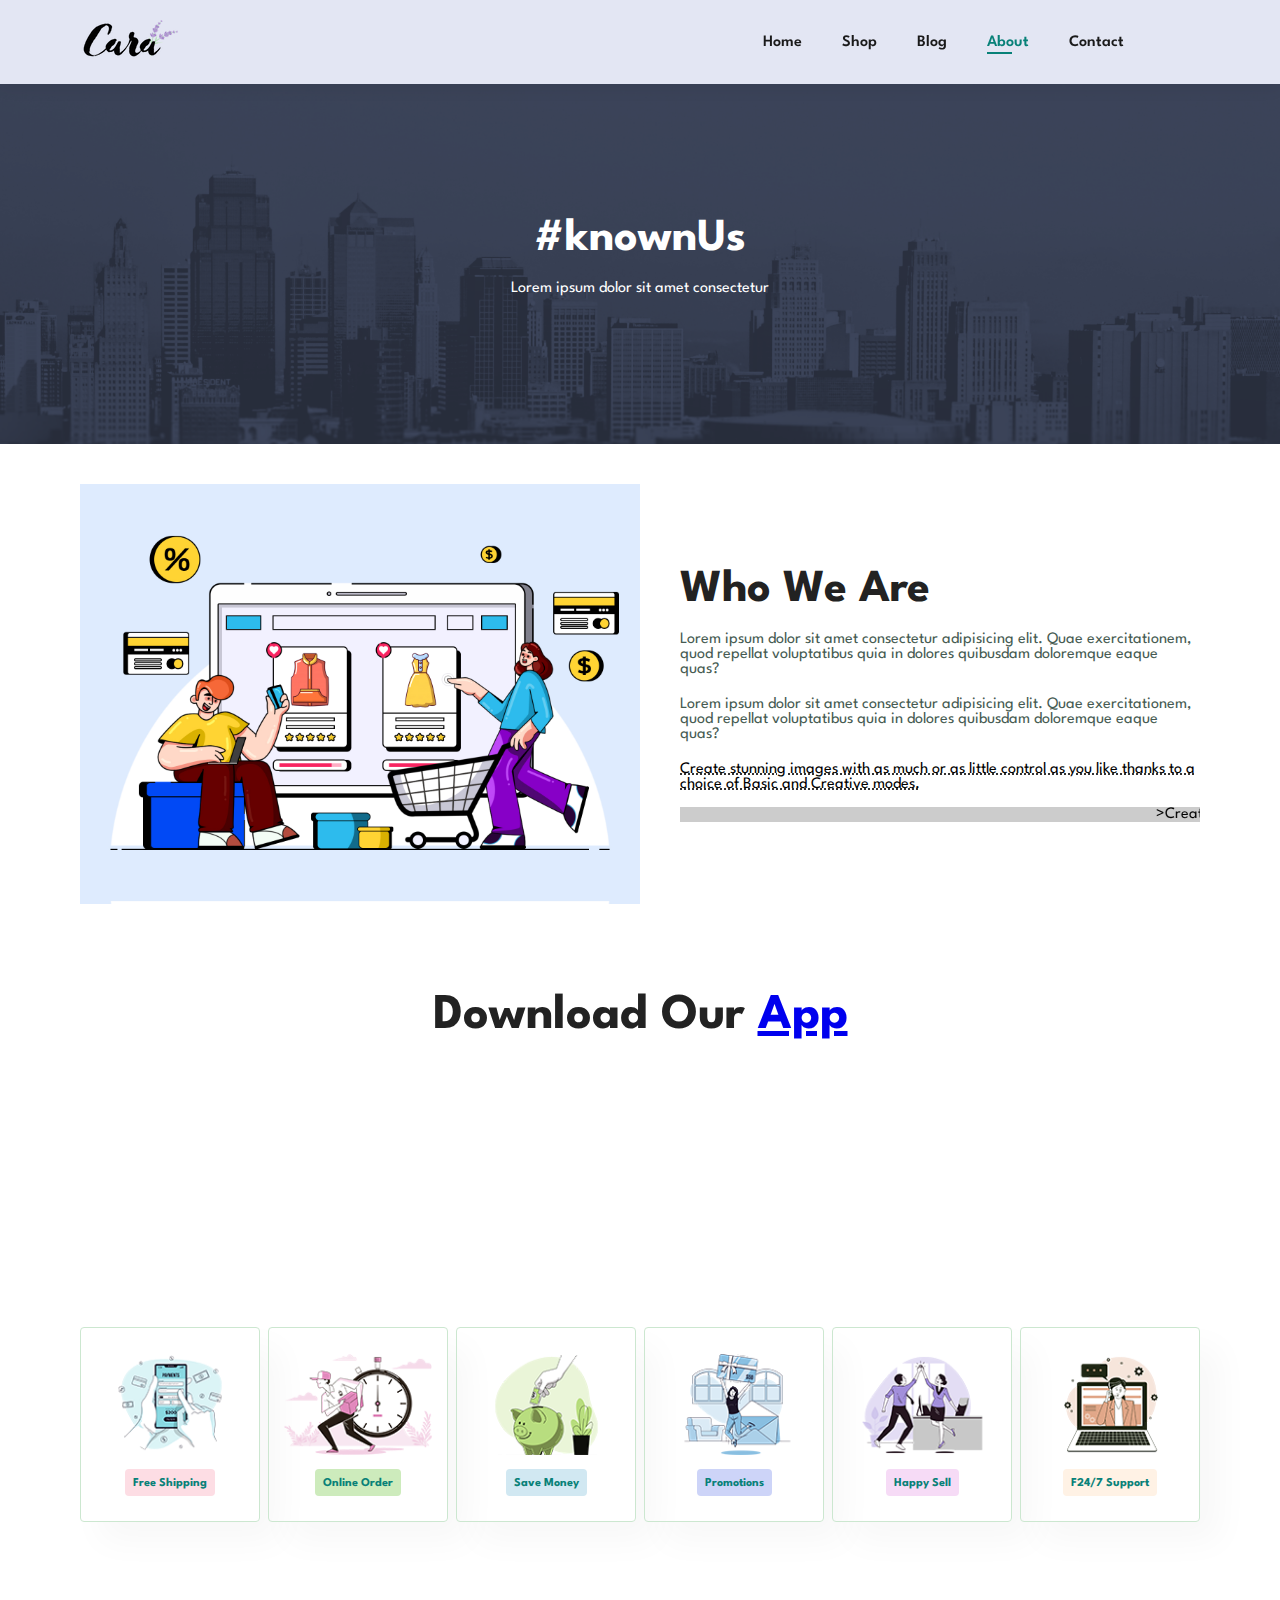
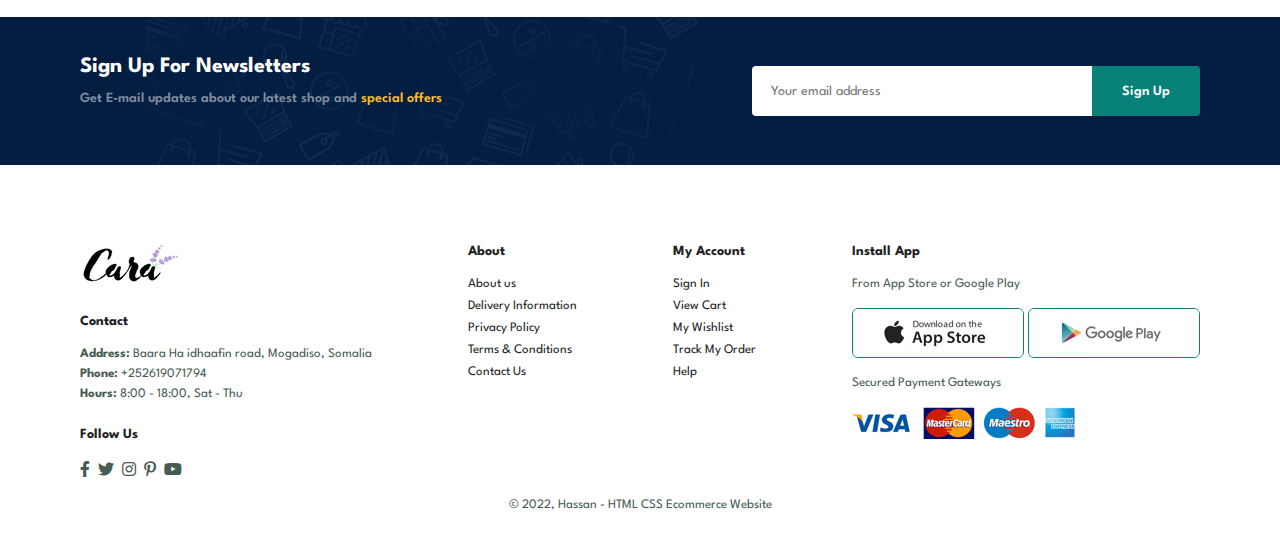
==== about.html @ 390940b4 "first commit" ====
<!DOCTYPE html>
<html lang="en">
  <head>
    <meta charset="UTF-8" />
    <meta name="viewport" content="width=device-width, initial-scale=1.0" />
    <title>Ecommerce home page</title>
    <link rel="stylesheet" href="style.css" />
    <link
      rel="stylesheet"
      href="https://pro.fontawesome.com/releases/v5.10.0/css/all.css"
    />
  </head>
  <body>
    <section id="header">
      <a href="#"><img src="img//logo.png" class="logo" alt="logo image" /></a>
      <div>
        <ul id="navbar">
          <li><a href="index.html">Home</a></li>
          <li><a href="shop.html">Shop</a></li>
          <li><a href="blog.html">Blog</a></li>
          <li><a class="active" href="about.html">About</a></li>
          <li><a href="contact.html">Contact</a></li>
          <li id="lg-bag">
            <a href="cart.html"><i class="far fa-shopping-bag"></i></a>
          </li>
          <a href="#" id="close" class="far fa-times"></a>
        </ul>
      </div>
      <div id="mobile">
        <a href="cart.html"><i class="far fa-shopping-bag"></i></a>
        <i id="bar" class="fas fa-outdent"></i>
      </div>
    </section>
    <section id="page-header" class="about-header">
      <h2>#knownUs</h2>

      <p>Lorem ipsum dolor sit amet consectetur</p>
    </section>

    <section id="about-head" class="section-p1">
      <img src="img/about/a6.jpg" alt="" />
      <div>
        <h2>Who We Are</h2>
        <p>
          Lorem ipsum dolor sit amet consectetur adipisicing elit. Quae
          exercitationem, quod repellat voluptatibus quia in dolores quibusdam
          doloremque eaque quas?
        </p>
        <p>
          Lorem ipsum dolor sit amet consectetur adipisicing elit. Quae
          exercitationem, quod repellat voluptatibus quia in dolores quibusdam
          doloremque eaque quas?
        </p>
        <abbr title="">
          Create stunning images with as much or as little control as you like
          thanks to a choice of Basic and Creative modes.</abbr
        >
        <br />
        <br />
        <marquee bgcolor="#ccc" loop="-1" scrollamount="5" width="100%">
          >Create stunning images with as much or as little control as you like
          thanks to a choice of Basic and Creative modes.</marquee
        >
      </div>
    </section>
    <section id="about-app" class="section-p1">
      <h1>Download Our <a href="#">App</a></h1>
      <div class="video">
        <video autoplay muted loop src="img/about/1.mp4"></video>
      </div>
    </section>
    <section id="feature" class="section-p1">
      <div class="fe-box">
        <img src="img/features/f1.png" alt="" />
        <h6>Free Shipping</h6>
      </div>
      <div class="fe-box">
        <img src="img/features/f2.png" alt="" />
        <h6>Online Order</h6>
      </div>
      <div class="fe-box">
        <img src="img/features/f3.png" alt="" />
        <h6>Save Money</h6>
      </div>
      <div class="fe-box">
        <img src="img/features/f4.png" alt="" />
        <h6>Promotions</h6>
      </div>
      <div class="fe-box">
        <img src="img/features/f5.png" alt="" />
        <h6>Happy Sell</h6>
      </div>
      <div class="fe-box">
        <img src="img/features/f6.png" alt="" />
        <h6>F24/7 Support</h6>
      </div>
    </section>
    <section id="newsletter" class="section-p1 section-m1">
      <div class="newstext">
        <h4>Sign Up For Newsletters</h4>
        <p>
          Get E-mail updates about our latest shop and
          <span>special offers</span>
        </p>
      </div>
      <div class="form">
        <input type="text" placeholder="Your email address" />
        <button class="normal">Sign Up</button>
      </div>
    </section>

    <footer class="section-p1">
      <div class="col">
        <img class="logo" src="img/logo.png" alt="" />
        <h4>Contact</h4>
        <p>
          <strong>Address:</strong> Baara Ha idhaafin road, Mogadiso, Somalia
        </p>
        <p><strong>Phone:</strong> +252619071794</p>
        <p><strong>Hours:</strong> 8:00 - 18:00, Sat - Thu</p>
        <div class="follow">
          <h4>Follow Us</h4>
          <div class="icon">
            <i class="fab fa-facebook-f"></i>
            <i class="fab fa-twitter"></i>
            <i class="fab fa-instagram"></i>
            <i class="fab fa-pinterest-p"></i>
            <i class="fab fa-youtube"></i>
          </div>
        </div>
      </div>
      <div class="col">
        <h4>About</h4>
        <a href="#">About us</a>
        <a href="#">Delivery Information</a>
        <a href="#">Privacy Policy</a>
        <a href="#">Terms & Conditions</a>
        <a href="#">Contact Us</a>
      </div>
      <div class="col">
        <h4>My Account</h4>
        <a href="#">Sign In</a>
        <a href="#">View Cart</a>
        <a href="#">My Wishlist</a>
        <a href="#">Track My Order</a>
        <a href="#">Help</a>
      </div>
      <div class="col install">
        <h4>Install App</h4>
        <p>From App Store or Google Play</p>
        <div class="row">
          <img src="img/pay/app.jpg" alt="" />
          <img src="img/pay/play.jpg" alt="" />
        </div>
        <p>Secured Payment Gateways</p>
        <img src="img/pay/pay.png" alt="" />
      </div>
      <div class="copyright">
        <p>© 2022, Hassan - HTML CSS Ecommerce Website</p>
      </div>
    </footer>
    <script src="script.js"></script>
  </body>
</html>
---- style.css ----
@import url("https://fonts.googleapis.com/css2?family=Spartan:wght@100;200;300;400;500;600;700;800;900&display=swap");

* {
  margin: 0;
  padding: 0;
  box-sizing: border-box;
  font-family: "Spartan", sans-serif;
}

h1 {
  font-size: 50px;
  line-height: 64px;
  color: #222;
}

h2 {
  font-size: 46px;
  line-height: 54px;
  color: #222;
}

h4 {
  font-size: 20px;
  color: #222;
}

h6 {
  font-weight: 700;
  font-size: 12px;
}

p {
  font-size: 16px;
  color: #465b52;
  margin: 15px 0 20px 0;
}

.section-p1 {
  padding: 40px 80px;
}

button.normal {
  font-size: 14px;
  font-weight: 600;
  padding: 15px 30px;
  color: #000;
  background-color: #fff;
  border-radius: 4px;
  cursor: pointer;
  border: none;
  outline: none;
  transition: 0.2s;
}
button.white {
  font-size: 13px;
  font-weight: 600;
  padding: 12px 18px;
  color: #ffffff;
  background-color: transparent;
  border-radius: 4px;
  cursor: pointer;
  border: 1px solid #fff;
  outline: none;
  transition: 0.2s;
}

.section-m1 {
  margin: 40px 0;
}

body {
  width: 100%;
}

/* Header Start */

#header {
  display: flex;
  align-items: center;
  justify-content: space-between;
  padding: 20px 80px;
  background: #e3e6f3;
  box-shadow: 0 5px 15px rgba(0, 0, 0, 0.06);
  z-index: 999;
  position: sticky;
  top: 0;
  left: 0;
}

#navbar {
  display: flex;
  align-items: center;
  justify-content: center;
}

#navbar li {
  list-style: none;
  padding: 0 20px;
  position: relative;
}

#navbar li a {
  text-decoration: none;
  font-size: 16px;
  font-weight: 600;
  color: #1a1a1a;
  transition: 0.3s ease;
}

#navbar li a:hover,
#navbar li a.active {
  color: #088178;
}

#navbar li a.active::after,
#navbar li a:hover::after {
  content: "";
  width: 30%;
  height: 2px;
  background: #088178;
  position: absolute;
  bottom: -4px;
  left: 20px;
}

#mobile {
  display: none;
  align-items: center;
}

#close {
  display: none;
}

/* Home Page Start */

#hero {
  background-image: url("img/hero4.png");
  height: 90vh;
  width: 100%;
  background-size: cover;
  background-position: top 25% right 0;
  padding: 0 80px;
  display: flex;
  flex-direction: column;
  align-items: flex-start;
  justify-content: center;
}

#hero h4 {
  padding-bottom: 15px;
}

#hero h1 {
  color: #088178;
}

#hero button {
  background-image: url("img/button.png");
  background-color: transparent;
  color: #088178;
  border: 0;
  padding: 14px 80px 14px 65px;
  background-repeat: no-repeat;
  cursor: pointer;
  font-weight: 700;
  font-size: 15px;
}

#feature {
  display: flex;
  align-items: center;
  justify-content: space-between;
  flex-wrap: wrap;
}

#feature .fe-box {
  width: 180px;
  text-align: center;
  padding: 25px 15px;
  box-shadow: 20px 20px 34px rgba(0, 0, 0, 0.03);
  border: 1px solid #cce7d0;
  border-radius: 4px;
  margin: 15px 0;
}

#feature .fe-box:hover {
  box-shadow: 10px 10px 54px rgba(70, 62, 221, 0.1);
}
#feature .fe-box img {
  width: 100%;
  margin-bottom: 10px;
}
#feature .fe-box h6 {
  display: inline-block;
  padding: 9px 8px 6px 8px;
  line-height: 1;
  border-radius: 4px;
  color: #088178;
  background-color: #fddde4;
}

#feature .fe-box:nth-child(2) h6 {
  background-color: #cdebbc;
}

#feature .fe-box:nth-child(3) h6 {
  background-color: #d1e8f2;
}

#feature .fe-box:nth-child(4) h6 {
  background-color: #cdd4f8;
}

#feature .fe-box:nth-child(5) h6 {
  background-color: #f6dbf6;
}

#feature .fe-box:nth-child(6) h6 {
  background-color: #fff2e5;
}

#product1 {
  text-align: center;
}

#product1 .pro-container {
  display: flex;
  justify-content: space-between;
  padding-top: 20px;
  flex-wrap: wrap;
}

#product1 .pro {
  width: 23%;
  min-width: 250px;
  padding: 10px 12px;
  border: 1px solid #cce7d0;
  border-radius: 25px;
  cursor: pointer;
  box-shadow: 20px 20px 30px rgba(0, 0, 0, 0.02);
  margin: 15px 0;
  transition: 0.2s ease;
  position: relative;
}

#product1 .pro:hover {
  box-shadow: 20px 20px 30px rgba(0, 0, 0, 0.06);
}

#product1 .pro img {
  width: 100%;
  border-radius: 20px;
}

#product1 .pro .des {
  text-align: start;
  padding: 10px 0;
}

#product1 .pro .des span {
  color: #606063;
  font-size: 12px;
}

#product1 .pro .des h5 {
  padding-top: 7px;
  color: #1a1a1a;
  font-size: 14px;
}

#product1 .pro .des i {
  font-size: 12px;
  color: rgb(243, 181, 25);
}

#product1 .pro .des h4 {
  padding-top: 7px;
  font-size: 15px;
  font-weight: 700;
  color: #088178;
}

#product1 .pro .cart {
  width: 40px;
  height: 40px;
  line-height: 40px;
  border-radius: 50px;
  background-color: #e8f6ea;
  font-weight: 500;
  color: #088178;
  border: 1px solid #cce7d0;
  position: absolute;
  bottom: 20px;
  right: 10px;
}

#banner {
  display: flex;
  flex-direction: column;
  justify-content: center;
  align-items: center;
  text-align: center;
  background-image: url("img/banner/b2.jpg");
  width: 100%;
  height: 40vh;
  background-size: cover;
  background-position: center;
}

#banner h4 {
  color: #fff;
  font-size: 16px;
}

#banner h2 {
  color: #fff;
  font-size: 30px;
  padding: 10px 0;
}

#banner h2 span {
  color: #ef3636;
}

#banner button:hover {
  background-color: #088178;
  color: #fff;
}

#sm-banner {
  display: flex;
  justify-content: space-between;
  flex-wrap: wrap;
}

#sm-banner .banner-box {
  display: flex;
  flex-direction: column;
  justify-content: center;
  align-items: flex-start;
  background-image: url("img/banner/b17.jpg");
  min-width: 580px;
  height: 50vh;
  background-size: cover;
  background-position: center;
  padding: 30px;
}

#sm-banner h4 {
  color: #fff;
  font-size: 20px;
  font-weight: 300;
}

#sm-banner h2 {
  color: #fff;
  font-size: 28px;
  font-weight: 800;
}

#sm-banner span {
  color: #fff;
  font-size: 14px;
  font-weight: 500;
  padding-bottom: 15px;
}

#sm-banner .banner-box:hover button {
  background-color: #088178;
  border: 1px solid #088178;
}

#sm-banner .banner-box2 {
  background-image: url("img/banner/b10.jpg");
}

#banner3 {
  display: flex;
  justify-content: space-between;
  flex-wrap: wrap;
  padding: 0 80px;
}

#banner3 .banner-box {
  display: flex;
  flex-direction: column;
  justify-content: center;
  align-items: flex-start;
  background-image: url("img/banner/b7.jpg");
  min-width: 30%;
  height: 30vh;
  background-size: cover;
  background-position: center;
  padding: 20px;
  margin-bottom: 20px;
}

#banner3 .banner-box2 {
  background-image: url("img/banner/b4.jpg");
}

#banner3 .banner-box3 {
  background-image: url("img/banner/b18.jpg");
}

#banner3 h2 {
  color: #fff;
  font-weight: 900;
  font-size: 22px;
}

#banner3 h3 {
  color: #ec544e;
  font-weight: 800;
  font-size: 15px;
}

#newsletter {
  display: flex;
  justify-content: space-between;
  flex-wrap: wrap;
  align-items: center;
  background-image: url("img/banner/b14.png");
  background-repeat: no-repeat;
  background-position: 20% 30%;
  background-color: #041e42;
}

#newsletter h4 {
  font-size: 22px;
  font-weight: 700;
  color: #fff;
}

#newsletter p {
  font-size: 14px;
  font-weight: 600;
  color: #818ea0;
}

#newsletter p span {
  color: #ffbd27;
}

#newsletter .form {
  display: flex;
  width: 40%;
}

#newsletter input {
  height: 3.125rem;
  padding: 0 1.25em;
  font-size: 14px;
  width: 100%;
  border: 1px solid transparent;
  border-radius: 4px;
  outline: none;
  border-top-right-radius: 0;
  border-bottom-right-radius: 0;
}

#newsletter button {
  background-color: #088178;
  color: #fff;
  white-space: nowrap;
  border-top-left-radius: 0;
  border-bottom-left-radius: 0;
}

footer {
  display: flex;
  flex-wrap: wrap;
  justify-content: space-between;
}

footer .col {
  display: flex;
  flex-direction: column;
  align-items: flex-start;
  margin-bottom: 20px;
}

footer .logo {
  margin-bottom: 30px;
}

footer h4 {
  font-size: 14px;
  padding-bottom: 20px;
}

footer p {
  font-size: 13px;
  margin: 0 0 8px 0;
}

footer a {
  font-size: 13px;
  text-decoration: none;
  color: #222;
  margin-bottom: 10px;
}

footer .follow {
  margin-top: 20px;
}

footer .follow i {
  color: #465b52;
  padding-right: 4px;
  cursor: pointer;
}

footer .install .row img {
  border: 1px solid #088178;
  border-radius: 6px;
  cursor: pointer;
}

footer .install img {
  margin: 10px 0 15px 0;
  cursor: pointer;
}

footer .install img:hover {
  color: #088178;
}

footer .follow i:hover,
footer a:hover {
  color: #088178;
}

footer .copyright {
  width: 100%;
  text-align: center;
}

/* Shop Page Start */

#page-header {
  background-image: url("img/banner/b1.jpg");
  width: 100%;
  height: 40vh;
  background-size: cover;
  display: flex;
  justify-content: center;
  text-align: center;
  flex-direction: column;
  padding: 14px;
}

#page-header h2,
#page-header p {
  color: #fff;
}

#pagination {
  text-align: center;
}

#pagination a {
  text-decoration: none;
  background-color: #088178;
  padding: 15px 20px;
  border-radius: 4px;
  color: #fff;
  font-size: 16px;
  font-weight: 600;
}

#pagination a i {
  font-size: 16px;
  font-weight: 600;
}

/* Single Product Start */

#prodetails {
  display: flex;
  margin-top: 20px;
}

#prodetails .single-pro-image {
  width: 40%;
  margin-right: 50px;
}

.small-img-group {
  display: flex;
  justify-content: space-between;
}

.small-img-col {
  flex-basis: 24%;
  cursor: pointer;
}

#prodetails .single-pro-details {
  width: 50%;
  padding-top: 30px;
}

#prodetails .single-pro-details h4 {
  padding: 40px 0 20px 0;
}

#prodetails .single-pro-details h2 {
  font-size: 26px;
}

#prodetails .single-pro-details select {
  display: block;
  padding: 5px 10px;
  margin-bottom: 10px;
}

#prodetails .single-pro-details input {
  width: 50px;
  height: 47px;
  padding-left: 10px;
  font-size: 16px;
  margin-right: 10px;
}

#prodetails .single-pro-details button {
  background-color: #088178;
  color: #fff;
}

#prodetails .single-pro-details span {
  line-height: 25px;
}

/* blog page */

#page-header.blog-header {
  background-image: url("img/banner/b19.jpg");
}

#blog {
  padding: 150px 150px 0 150px;
}

#blog .blog-box {
  display: flex;
  align-items: center;
  width: 100%;
  position: relative;
  padding-bottom: 90px;
}

#blog .blog-img {
  width: 50%;
  margin-right: 40px;
}

#blog img {
  width: 100%;
  height: 300px;
  object-fit: cover;
}

#blog .blog-details {
  width: 50%;
}

#blog .blog-details a {
  text-decoration: none;
  font-size: 11px;
  color: #000;
  font-weight: 700;
  position: relative;
  transition: 0.3s;
}

#blog .blog-details a::after {
  content: "";
  width: 50px;
  height: 1px;
  background-color: #000;
  position: absolute;
  top: 7px;
  right: -60px;
  transition: 0.3s;
}

#blog .blog-details a:hover {
  color: #088178;
}

#blog .blog-details a:hover::after {
  background-color: #088178;
}

#blog .blog-box h1 {
  position: absolute;
  top: -40px;
  left: 0;
  font-size: 70px;
  font-weight: 700;
  color: #c9cbce;
  z-index: -9;
}

/* About Page Start */

#page-header.about-header {
  background-image: url("img/about/banner.png");
}

#about-head {
  display: flex;
  align-items: center;
}

#about-head img {
  width: 50%;
  height: auto;
}

#about-head div {
  padding-left: 40px;
}

#about-app {
  text-align: center;
}

#about-app .video {
  width: 70%;
  height: 100%;
  margin: 30px auto 0 auto;
}

#about-app .video video {
  width: 100%;
  height: 100%;
  border-radius: 20px;
}

/* Contact Page Start */

#contact-details {
  display: flex;
  align-items: center;
  justify-content: space-between;
}

#contact-details .details {
  width: 40%;
}

#contact-details .details span,
#form-details form span {
  font-size: 12px;
}

#contact-details .details h2,
#form-details form h2 {
  font-size: 26px;
  line-height: 35px;
  padding: 20px 0;
}

#contact-details .details h3 {
  font-size: 16px;
  padding-bottom: 15px;
}

#contact-details .details li {
  list-style: none;
  display: flex;
  padding: 10px 0;
}

#contact-details .details li i {
  font-size: 14px;
  padding-right: 22px;
}

#contact-details .details li p {
  margin: 0;
  font-size: 14px;
}

#contact-details .map {
  width: 55%;
  height: 400px;
}

#contact-details .map iframe {
  width: 100%;
  height: 100%;
}

#form-details {
  display: flex;
  justify-content: space-between;
  margin: 30px;
  padding: 80px;
  border: 1px solid #e1e1e1;
}

#form-details form {
  width: 65%;
  display: flex;
  flex-direction: column;
  align-items: flex-start;
}

#form-details form input,
#form-details form textarea {
  width: 100%;
  padding: 12px 15px;
  outline: none;
  margin-bottom: 20px;
  border: 1px solid #e1e1e1;
}

#form-details form button {
  background-color: #088178;
  color: #fff;
}

#form-details .people div {
  padding-bottom: 25px;
  display: flex;
  align-items: flex-start;
}

#form-details .people div img {
  width: 65px;
  height: 65px;
  object-fit: cover;
  margin-right: 15px;
}

#form-details .people div p {
  margin: 0;
  font-size: 13px;
  line-height: 25px;
}

#form-details .people div p span {
  display: block;
  font-size: 16px;
  font-weight: 600;
  color: #000;
}

/* Cart Page Start */

#cart {
  overflow-x: auto;
}

#cart table {
  width: 100%;
  border-collapse: collapse;
  table-layout: fixed;
  white-space: nowrap;
}

#cart table img {
  width: 70px;
}

#cart table td:nth-child(1) {
  width: 100px;
  text-align: center;
}

#cart table td:nth-child(2) {
  width: 150px;
  text-align: center;
}

#cart table td:nth-child(3) {
  width: 250px;
  text-align: center;
}

#cart table td:nth-child(4),
#cart table td:nth-child(5),
#cart table td:nth-child(6) {
  width: 150px;
  text-align: center;
}

#cart table td:nth-child(5) input {
  width: 70px;
  padding: 10px 5px 10px 15px;
}

#cart table thead {
  border: 1px solid #e2e9e1;
  border-left: none;
  border-right: none;
}

#cart table thead td {
  font-weight: 700;
}

#cart table tbody tr td {
  padding-top: 15px;
}

#cart table tbody td {
  font-size: 13px;
}

#cart table tbody tr td {
  text-align: center;
}

#cart-add {
  display: flex;
  flex-wrap: wrap;
  justify-content: space-between;
}

#coupon {
  width: 50%;
  margin-bottom: 30px;
}

#coupon input {
  padding: 10px 20px;
  outline: none;
  width: 60%;
  margin-right: 10px;
  border: 1px solid #e2e9e1;
}

#coupon button {
  background-color: #088178;
  color: #fff;
  padding: 12px 20px;
}

#subtotal {
  width: 50%;
  margin-bottom: 30px;
  border: 1px solid #e2e9e1;
  padding: 30px;
}

#subtotal table {
  border-collapse: collapse;
  width: 100%;
  margin-bottom: 20px;
}

#subtotal table td {
  width: 50%;
  border: 1px solid #e2e9e1;
  padding: 10px;
  font-size: 13px;
}

#subtotal button {
  background-color: #088178;
  color: #fff;
  padding: 12px 20px;
}

/* Cart Page End */

/* Start Media Query */

@media screen and (max-width: 799px) {
  #navbar {
    display: flex;
    flex-direction: column;
    align-items: flex-start;
    justify-content: flex-start;
    position: fixed;
    top: 0;
    right: -300px;
    height: 100vh;
    width: 300px;
    background-color: #e3e6f3;
    box-shadow: 0 40px 60px rgba(0, 0, 0, 0.1);
    padding: 80px 0 0 10px;
    transition: 0.3s;
  }

  #navbar.active {
    right: 0px;
  }

  #navbar li {
    margin-bottom: 25px;
  }
  #mobile {
    display: flex;
    align-items: center;
  }

  #mobile i {
    color: #1a1a1a;
    font-size: 24px;
    padding-left: 20px;
  }

  #close {
    display: initial;
    position: absolute;
    top: 30px;
    left: 30px;
    color: #222;
    font-size: 24px;
  }

  #lg-bag {
    display: none;
  }

  #hero {
    height: 70vh;
    padding: 0 80px;
    background-position: top 30% right 30%;
  }

  #feature {
    justify-content: center;
  }

  #feature .fe-box {
    margin: 15px 15px;
  }

  #product1 .pro-container {
    justify-content: center;
  }

  #product1 .pro {
    margin: 15px;
  }

  #banner {
    height: 20vh;
  }

  #sm-banner .banner-box {
    min-width: 100%;
    height: 30vh;
  }

  #banner3 {
    padding: 0 40px;
  }

  #banner3 .banner-box {
    width: 28%;
  }

  #newsletter .form {
    width: 70%;
  }

  /* Contact Page */
  #form-details {
    padding: 40px;
  }

  #form-details form {
    width: 50%;
  }

  /* Cart Page */
  #cart-add {
    flex-direction: column;
  }

  #coupon {
    width: 100%;
  }

  #subtotal {
    width: 100%;
    padding: 20px;
  }

  @media screen and (max-width: 477px) {
    #header {
      padding: 10px 30px;
    }

    h2 {
      font-size: 32px;
    }

    h1 {
      font-size: 38px;
    }

    #hero {
      padding: 0 20px;
      background-position: 55%;
    }

    #feature {
      justify-content: space-between;
    }

    #feature .fe-box {
      width: 155px;
      margin: 0 0 15px 0;
    }

    #product1 .pro {
      width: 100%;
    }

    #banner {
      height: 40vh;
    }

    #sm-banner .banner-box {
      height: 40vh;
    }

    #sm-banner .banner-box2 {
      margin-top: 20px;
    }

    #banner3 {
      padding: 0 20px;
    }

    #banner3 .banner-box {
      width: 100%;
    }

    #newsletter {
      padding: 40px 20px;
    }

    #newsletter .form {
      width: 100%;
    }

    footer .copyright {
      text-align: start;
    }

    /* Single Product */
    #prodetails {
      display: flex;
      flex-direction: column;
    }

    #prodetails .single-pro-image {
      width: 100%;
      margin-right: 0px;
    }

    #prodetails .single-pro-details {
      width: 100%;
    }

    /* Blog Page */
    #blog {
      padding: 100px 20px 0 20px;
    }

    #blog .blog-box {
      display: flex;
      flex-direction: column;
      align-items: flex-start;
    }

    #blog .blog-img {
      width: 100%;
      margin-right: 0px;
      margin-bottom: 30px;
    }

    #blog .blog-details {
      width: 100%;
    }

    /* About Page */
    #about-head {
      flex-direction: column;
    }

    #about-head img {
      width: 100%;
      margin-bottom: 20px;
    }

    #about-head div {
      padding-left: 0px;
    }

    #about-app .video {
      width: 100%;
    }

    /* cart page */
    #cart-add {
      flex-direction: column;
    }

    #coupon {
      width: 100%;
    }

    #subtotal {
      width: 100%;
      padding: 20px;
    }
  }
}
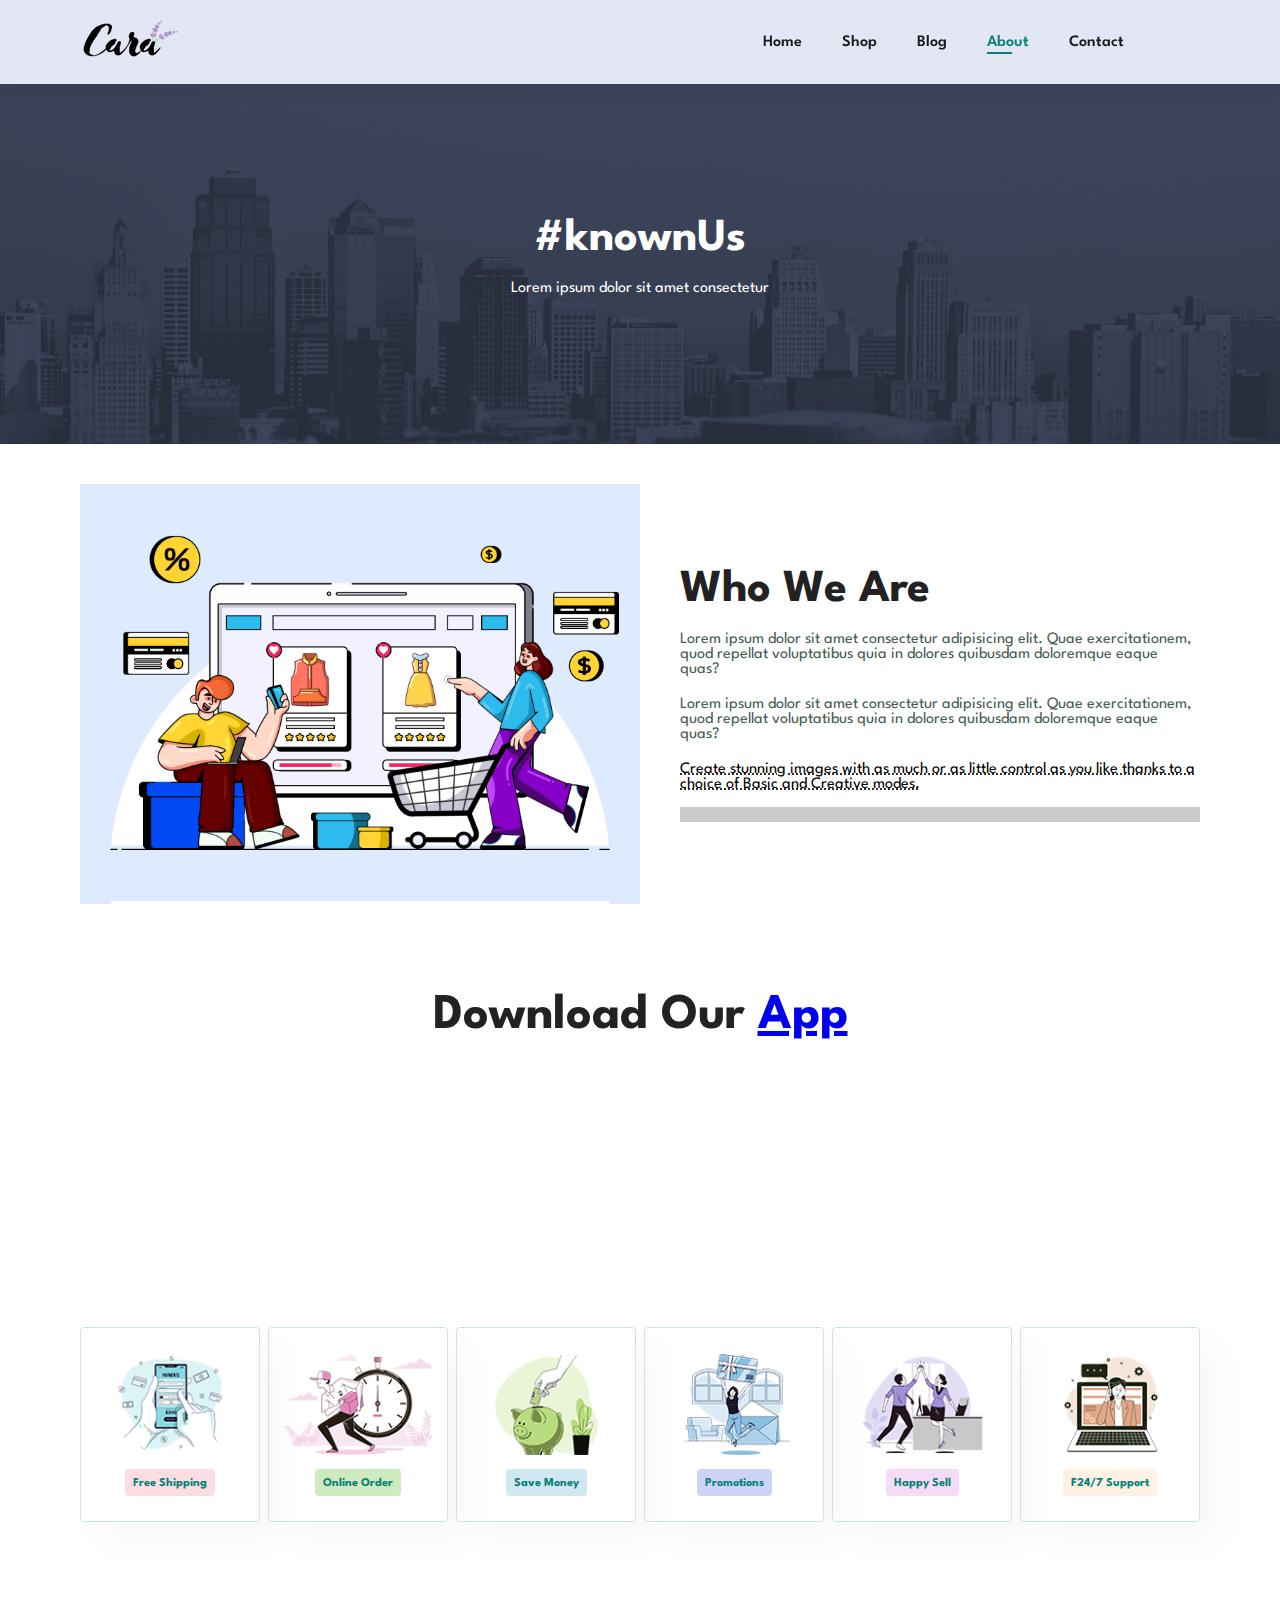
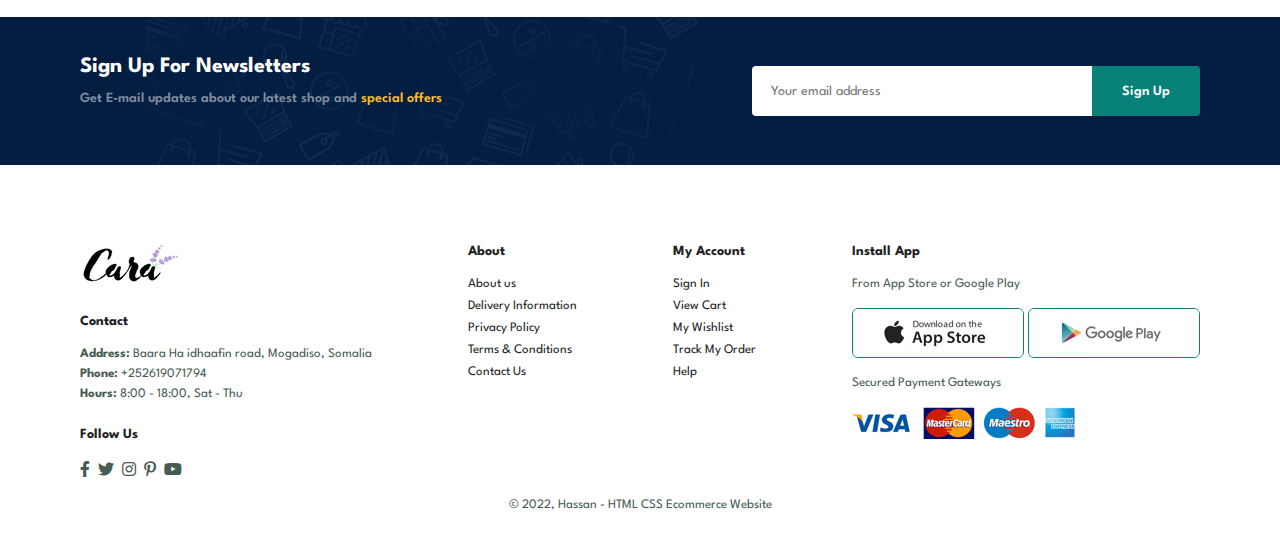
==== commit c5048197: "changed a bit things" ====
--- a/about.html
+++ b/about.html
@@ -3,7 +3,7 @@
   <head>
     <meta charset="UTF-8" />
     <meta name="viewport" content="width=device-width, initial-scale=1.0" />
-    <title>Ecommerce home page</title>
+    <title>Ecommerce</title>
     <link rel="stylesheet" href="style.css" />
     <link
       rel="stylesheet"
